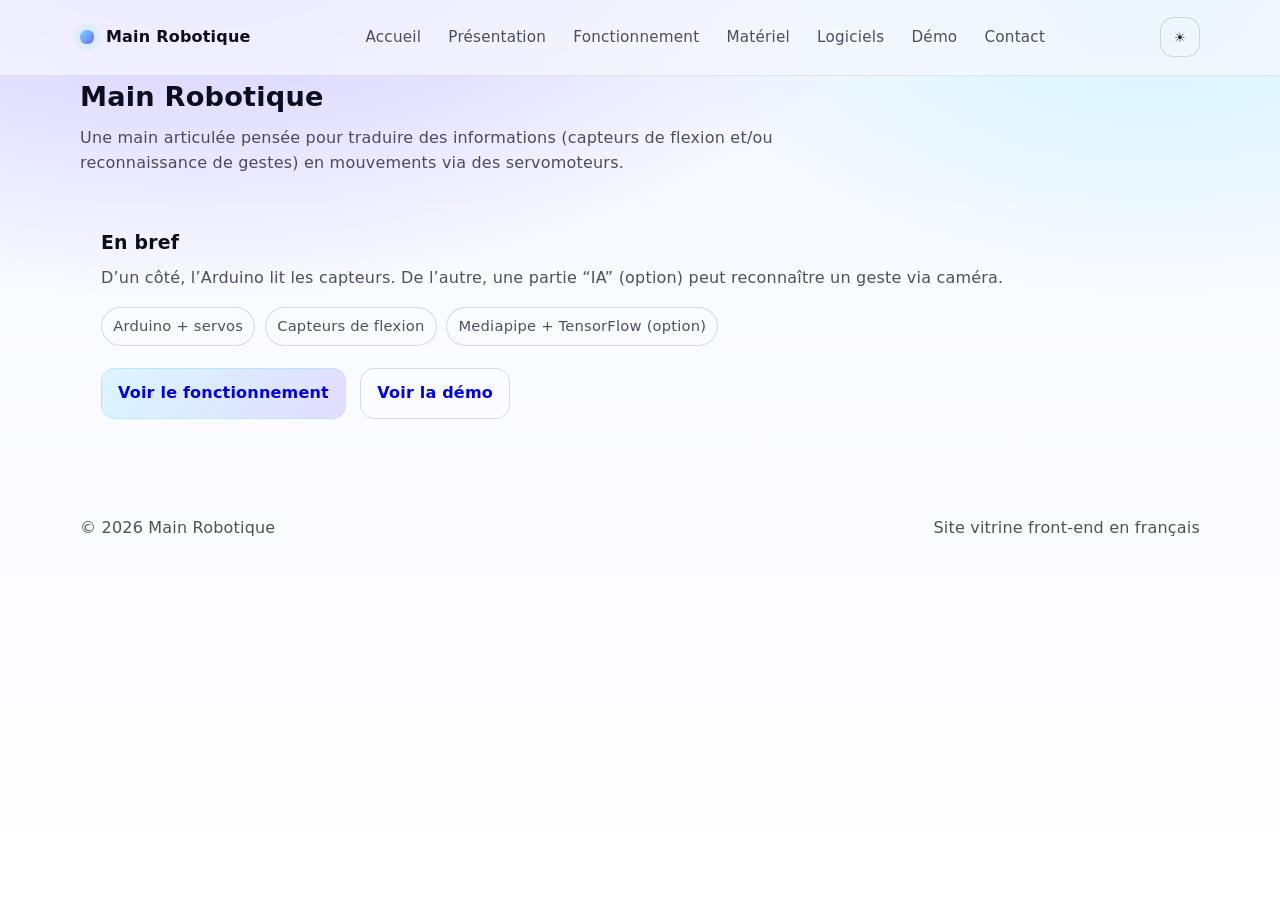
==== site/index.html @ 6cea6c26 "site" ====
<!doctype html>
<html lang="fr">
  <head>
    <meta charset="utf-8" />
    <meta name="viewport" content="width=device-width, initial-scale=1" />
    <meta
      name="description"
      content="Main Robotique : présentation d'une main articulée pilotée par capteurs et/ou reconnaissance de gestes."
    />
    <title>Main Robotique | Accueil</title>
    <link rel="stylesheet" href="stylesheet.css" />
    <script defer src="script.js"></script>
  </head>
  <body>
    <a class="skip-link" href="#contenu">Aller au contenu</a>

    <header class="site-header">
      <div class="container header-inner">
        <div class="brand">
          <span class="brand__mark" aria-hidden="true"></span>
          <span class="brand__text">Main Robotique</span>
        </div>

        <button class="icon-btn burger" type="button" aria-label="Ouvrir le menu" aria-controls="site-nav" aria-expanded="false">
          <span class="burger__lines" aria-hidden="true"></span>
        </button>

        <nav id="site-nav" class="site-nav" aria-label="Navigation principale">
          <a class="nav-link" href="./index.html">Accueil</a>
          <a class="nav-link" href="./presentation.html">Présentation</a>
          <a class="nav-link" href="./fonctionnement.html">Fonctionnement</a>
          <a class="nav-link" href="./materiel.html">Matériel</a>
          <a class="nav-link" href="./logiciels.html">Logiciels</a>
          <a class="nav-link" href="./demo.html">Démo</a>
          <a class="nav-link" href="./contact.html">Contact</a>
        </nav>

        <div class="header-actions">
          <button class="icon-btn theme-toggle" type="button" aria-label="Basculer le thème" title="Thème">
            <span aria-hidden="true" class="theme-toggle__icon">☾</span>
          </button>
        </div>
      </div>
    </header>

    <main id="contenu" class="container page">
      <div class="section-head">
        <h2>Main Robotique</h2>
        <p>
          Une main articulée pensée pour traduire des informations (capteurs de flexion et/ou reconnaissance de gestes)
          en mouvements via des servomoteurs.
        </p>
      </div>

      <div class="card">
        <h3>En bref</h3>
        <p class="muted" style="margin-top: 0.2rem">
          D’un côté, l’Arduino lit les capteurs. De l’autre, une partie “IA” (option) peut reconnaître un geste via caméra.
        </p>

        <div class="hero-badges" role="list" aria-label="Points clés" style="margin-top: 1rem">
          <span class="badge" role="listitem">Arduino + servos</span>
          <span class="badge" role="listitem">Capteurs de flexion</span>
          <span class="badge" role="listitem">Mediapipe + TensorFlow (option)</span>
        </div>

        <div class="hero-cta" style="margin-top: 1.4rem">
          <a class="btn btn-primary" href="./fonctionnement.html">Voir le fonctionnement</a>
          <a class="btn btn-ghost" href="./demo.html">Voir la démo</a>
        </div>
      </div>
    </main>

    <footer class="footer">
      <div class="container footer-inner">
        <span>© <span id="year"></span> Main Robotique</span>
        <span class="muted">Site vitrine front-end en français</span>
      </div>
    </footer>
  </body>
</html>
---- site/stylesheet.css ----
/* Styles complets (CSS unique) */
:root {
  --bg: #0b1020;
  --bg2: #0a0f1d;
  --surface: rgba(255, 255, 255, 0.06);
  --surface-2: rgba(255, 255, 255, 0.09);
  --border: rgba(255, 255, 255, 0.14);
  --text: #eaf2ff;
  --muted: rgba(234, 242, 255, 0.72);
  --muted-2: rgba(234, 242, 255, 0.55);
  --primary: #6ae4ff;
  --primary2: #7b61ff;
  --shadow: 0 18px 60px rgba(0, 0, 0, 0.45);
  --radius: 18px;
}

html[data-theme='light'] {
  --bg: #f7f8ff;
  --bg2: #ffffff;
  --surface: rgba(10, 15, 29, 0.05);
  --surface-2: rgba(10, 15, 29, 0.08);
  --border: rgba(10, 15, 29, 0.14);
  --text: #0a0f1d;
  --muted: rgba(10, 15, 29, 0.72);
  --muted-2: rgba(10, 15, 29, 0.55);
  --shadow: 0 18px 60px rgba(0, 0, 0, 0.12);
}

* {
  box-sizing: border-box;
}

html,
body {
  height: 100%;
}

body {
  margin: 0;
  background: radial-gradient(1200px 650px at 15% -10%, rgba(123, 97, 255, 0.34), transparent 60%),
    radial-gradient(900px 540px at 90% 0%, rgba(106, 228, 255, 0.25), transparent 55%),
    linear-gradient(180deg, var(--bg), var(--bg2));
  color: var(--text);
  font-family: system-ui, -apple-system, Segoe UI, Roboto, Arial, sans-serif;
  line-height: 1.55;
  letter-spacing: 0.2px;
}

.skip-link {
  position: absolute;
  left: 1rem;
  top: -4rem;
  background: var(--text);
  color: var(--bg);
  padding: 0.6rem 0.8rem;
  border-radius: 12px;
  text-decoration: none;
  z-index: 999;
  transition: top 0.2s ease;
}

.skip-link:focus {
  top: 1rem;
}

.container {
  width: min(1120px, 100% - 2rem);
  margin: 0 auto;
}

.page {
  padding-bottom: 2.5rem;
}

.site-header {
  position: sticky;
  top: 0;
  z-index: 50;
  background: rgba(11, 16, 32, 0.6);
  border-bottom: 1px solid rgba(255, 255, 255, 0.06);
  backdrop-filter: blur(10px);
}

html[data-theme='light'] .site-header {
  background: rgba(247, 248, 255, 0.7);
  border-bottom: 1px solid rgba(10, 15, 29, 0.08);
}

.header-inner {
  display: flex;
  align-items: center;
  justify-content: space-between;
  gap: 1rem;
  padding: 0.9rem 0;
}

.brand {
  display: flex;
  align-items: center;
  gap: 0.75rem;
  font-weight: 750;
}

.brand__mark {
  width: 14px;
  height: 14px;
  border-radius: 6px;
  background: linear-gradient(135deg, var(--primary), var(--primary2));
  box-shadow: 0 0 0 6px rgba(106, 228, 255, 0.12);
}

.brand__text {
  font-size: 1rem;
}

.site-nav {
  display: flex;
  align-items: center;
  gap: 0.2rem;
  padding: 0.15rem;
  border-radius: 999px;
}

.nav-link {
  color: var(--muted);
  text-decoration: none;
  padding: 0.55rem 0.75rem;
  border-radius: 999px;
  transition: background 160ms ease, color 160ms ease;
  white-space: nowrap;
  font-size: 0.95rem;
}

.nav-link:hover {
  background: rgba(255, 255, 255, 0.08);
  color: var(--text);
}

.icon-btn {
  border: 1px solid var(--border);
  background: rgba(255, 255, 255, 0.04);
  color: var(--text);
  height: 40px;
  width: 40px;
  border-radius: 14px;
  display: inline-flex;
  align-items: center;
  justify-content: center;
  cursor: pointer;
  transition: transform 120ms ease, background 120ms ease;
}

.icon-btn:hover {
  background: rgba(255, 255, 255, 0.07);
  transform: translateY(-1px);
}

.header-actions {
  display: flex;
  align-items: center;
  gap: 0.6rem;
}

.burger {
  display: none;
}

.burger__lines {
  width: 18px;
  height: 12px;
  border-top: 2px solid var(--text);
  border-bottom: 2px solid var(--text);
  position: relative;
}

.burger__lines::after {
  content: '';
  position: absolute;
  left: 0;
  right: 0;
  top: 50%;
  border-top: 2px solid var(--text);
  transform: translateY(-50%);
}

/* Theme */
html[data-theme='light'] .theme-toggle__icon {
  opacity: 0.9;
}

/* Focus */
:focus-visible {
  outline: 3px solid rgba(106, 228, 255, 0.35);
  outline-offset: 2px;
}

.hero {
  padding: 3.5rem 0 2.2rem;
}

.section {
  padding: 4.2rem 0;
}

.section--alt {
  background: rgba(255, 255, 255, 0.02);
  border-top: 1px solid rgba(255, 255, 255, 0.04);
  border-bottom: 1px solid rgba(255, 255, 255, 0.04);
}

.section-head {
  margin-bottom: 2rem;
}

.section-head h2 {
  margin: 0 0 0.5rem;
  font-size: 1.7rem;
}

.section-head p {
  margin: 0;
  color: var(--muted);
  max-width: 70ch;
}

.grid {
  display: grid;
  gap: 1.2rem;
}

.grid-2 {
  grid-template-columns: 1fr 1fr;
}

.grid-3 {
  grid-template-columns: repeat(3, 1fr);
}

.card {
  border-radius: var(--radius);
  border: 1px solid rgba(255, 255, 255, 0.12);
  background: rgba(255, 255, 255, 0.04);
  padding: 1.25rem;
  box-shadow: 0 0 0 rgba(0, 0, 0, 0);
}

.card h3 {
  margin: 0 0 0.5rem;
  font-size: 1.18rem;
}

.card--icon .card__icon {
  margin-bottom: 0.9rem;
  color: var(--primary);
}

.muted {
  color: var(--muted);
}

.small {
  font-size: 0.92rem;
}

.list {
  margin: 0.6rem 0 0;
  padding-left: 1.1rem;
  color: var(--muted);
}

.list li {
  margin: 0.45rem 0;
}

.steps {
  margin: 0;
  padding: 0;
  list-style: none;
  display: grid;
  gap: 1rem;
}

.step {
  border-radius: var(--radius);
  border: 1px solid rgba(255, 255, 255, 0.12);
  background: rgba(255, 255, 255, 0.03);
  display: grid;
  grid-template-columns: 54px 1fr;
  gap: 1rem;
  padding: 1.05rem;
}

.step__num {
  width: 54px;
  height: 54px;
  border-radius: 18px;
  border: 1px solid rgba(106, 228, 255, 0.25);
  background: rgba(106, 228, 255, 0.1);
  color: var(--text);
  display: flex;
  align-items: center;
  justify-content: center;
  font-weight: 850;
}

.step h3 {
  margin: 0;
  font-size: 1.15rem;
}

.callout {
  margin-top: 1.6rem;
  padding: 1rem 1.1rem;
  border-radius: var(--radius);
  border: 1px solid rgba(123, 97, 255, 0.22);
  background: linear-gradient(135deg, rgba(123, 97, 255, 0.16), rgba(106, 228, 255, 0.08));
  color: var(--muted);
}

.figure {
  margin: 0;
}

.figure__frame {
  border-radius: var(--radius);
  border: 1px solid rgba(255, 255, 255, 0.12);
  overflow: hidden;
  background: rgba(255, 255, 255, 0.03);
}

.figure img {
  display: block;
  width: 100%;
  height: auto;
}

.figure figcaption {
  margin-top: 0.75rem;
  color: var(--muted);
}

.btn {
  display: inline-flex;
  align-items: center;
  justify-content: center;
  padding: 0.75rem 1rem;
  border-radius: 14px;
  border: 1px solid var(--border);
  text-decoration: none;
  font-weight: 650;
  letter-spacing: 0.2px;
  transition: transform 120ms ease, background 120ms ease, border-color 120ms ease;
}

.btn:hover {
  transform: translateY(-1px);
}

.btn-primary {
  background: linear-gradient(135deg, rgba(106, 228, 255, 0.22), rgba(123, 97, 255, 0.2));
  border-color: rgba(106, 228, 255, 0.32);
}

.btn-ghost {
  background: transparent;
}

.badge {
  border: 1px solid var(--border);
  background: rgba(255, 255, 255, 0.03);
  padding: 0.45rem 0.7rem;
  border-radius: 999px;
  color: var(--muted);
  font-size: 0.92rem;
}

.hero-badges {
  margin-top: 1.25rem;
  display: flex;
  flex-wrap: wrap;
  gap: 0.6rem;
}

.hero-cta {
  display: flex;
  gap: 0.9rem;
  flex-wrap: wrap;
}

.codehint {
  margin: 0.75rem 0;
  padding: 0.85rem 0.95rem;
  border-radius: 16px;
  border: 1px solid rgba(255, 255, 255, 0.12);
  background: rgba(255, 255, 255, 0.03);
}

.codehint__title {
  font-weight: 800;
  margin-bottom: 0.25rem;
}

.codehint__text {
  color: var(--muted);
}

.form {
  display: grid;
  gap: 0.95rem;
}

.field {
  display: grid;
  gap: 0.35rem;
}

.field span {
  color: var(--muted);
  font-size: 0.95rem;
}

.field input,
.field textarea {
  width: 100%;
  border-radius: 14px;
  border: 1px solid rgba(255, 255, 255, 0.14);
  background: rgba(255, 255, 255, 0.03);
  color: var(--text);
  padding: 0.8rem 0.9rem;
  outline: none;
}

.field textarea {
  resize: vertical;
}

.field input:focus,
.field textarea:focus {
  border-color: rgba(106, 228, 255, 0.38);
  box-shadow: 0 0 0 4px rgba(106, 228, 255, 0.12);
}

.link-grid {
  display: grid;
  gap: 0.7rem;
  margin-top: 1rem;
}

.link-card {
  text-decoration: none;
  border-radius: 16px;
  border: 1px solid rgba(255, 255, 255, 0.12);
  background: rgba(255, 255, 255, 0.03);
  padding: 0.9rem 1rem;
  color: var(--text);
  transition: transform 120ms ease, background 120ms ease;
}

.link-card:hover {
  transform: translateY(-1px);
  background: rgba(255, 255, 255, 0.06);
}

.footer {
  padding: 2.2rem 0;
  border-top: 1px solid rgba(255, 255, 255, 0.06);
  color: var(--muted);
}

.footer-inner {
  display: flex;
  align-items: center;
  justify-content: space-between;
  gap: 1rem;
  flex-wrap: wrap;
}

@media (max-width: 980px) {
  .grid-3 {
    grid-template-columns: 1fr;
  }
  .grid-2 {
    grid-template-columns: 1fr;
  }
}

@media (max-width: 860px) {
  .burger {
    display: inline-flex;
  }

  .site-nav {
    position: absolute;
    top: 72px;
    left: 50%;
    transform: translateX(-50%);
    width: min(560px, calc(100% - 2rem));
    padding: 0.9rem;
    border-radius: 18px;
    background: rgba(11, 16, 32, 0.92);
    border: 1px solid rgba(255, 255, 255, 0.14);
    display: none;
    flex-direction: column;
    align-items: stretch;
    gap: 0.25rem;
  }

  html[data-theme='light'] .site-nav {
    background: rgba(247, 248, 255, 0.96);
  }

  .site-nav.is-open {
    display: flex;
  }

  .nav-link {
    width: 100%;
    padding: 0.75rem 0.9rem;
  }
}
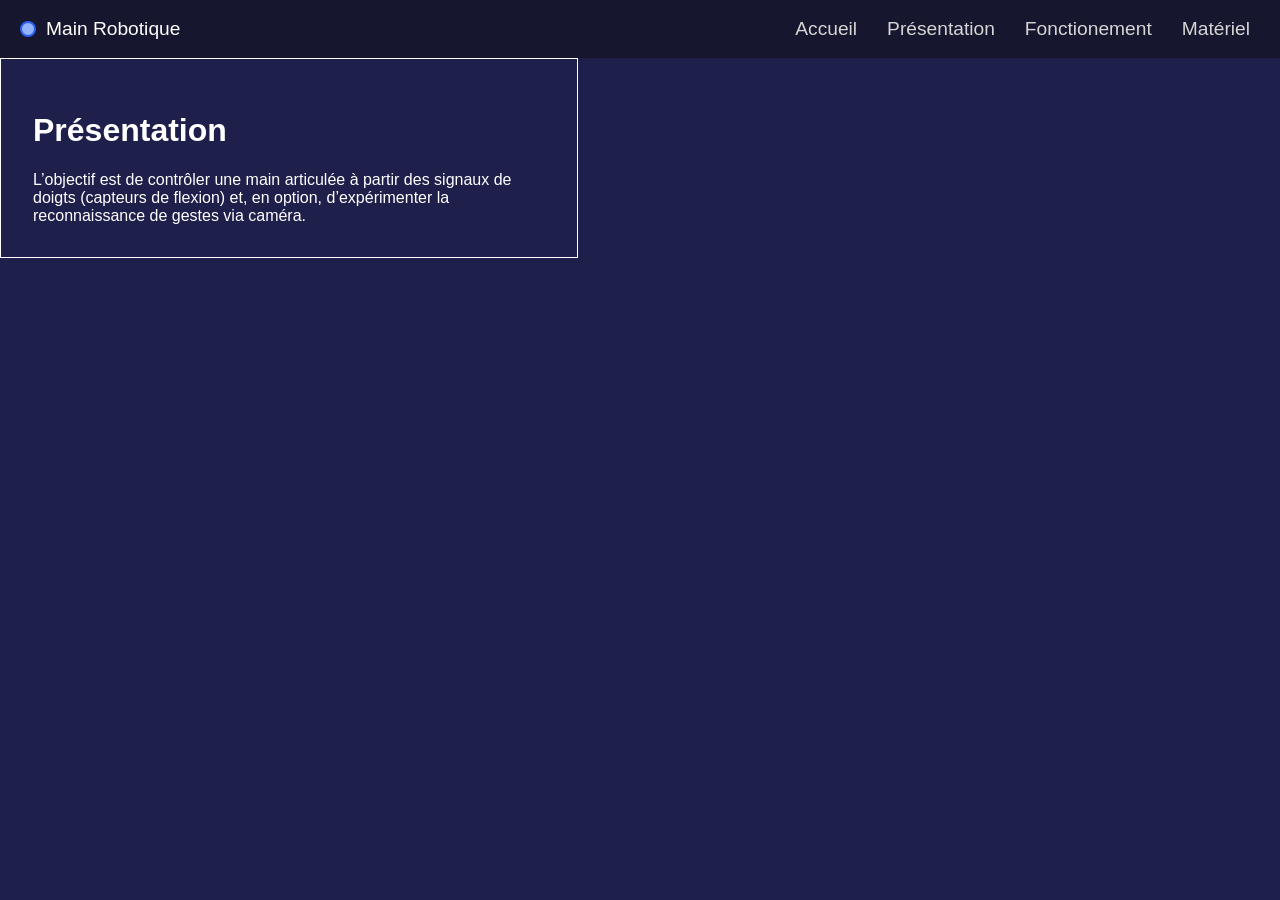
==== commit 9afaf701: "débout de la page d'accueil" ====
--- a/site/index.html
+++ b/site/index.html
@@ -1,82 +1,32 @@
-<!doctype html>
+<!DOCTYPE html>
+
 <html lang="fr">
-  <head>
-    <meta charset="utf-8" />
-    <meta name="viewport" content="width=device-width, initial-scale=1" />
-    <meta
-      name="description"
-      content="Main Robotique : présentation d'une main articulée pilotée par capteurs et/ou reconnaissance de gestes."
-    />
-    <title>Main Robotique | Accueil</title>
-    <link rel="stylesheet" href="stylesheet.css" />
-    <script defer src="script.js"></script>
-  </head>
-  <body>
-    <a class="skip-link" href="#contenu">Aller au contenu</a>
+    <head>
+        <meta charset="UTF-8">
+        <title>Main Robotique | Accueil</title>
+        <link rel="stylesheet" href="style.css">
+    </head>
+    <body>
+        
+        <!-- navigation bar  -->
+        <div class="navbar">
 
-    <header class="site-header">
-      <div class="container header-inner">
-        <div class="brand">
-          <span class="brand__mark" aria-hidden="true"></span>
-          <span class="brand__text">Main Robotique</span>
+            <div class="ball"></div>
+            <span>Main Robotique</span>
+
+
+            <a class="link" href="">Accueil</a>
+            <a class="link" href="">Présentation</a>
+            <a class="link" href="">Fonctionement</a>
+            <a class="link" href="">Matériel</a>
         </div>
+        
+        <div class="main-body">
 
-        <button class="icon-btn burger" type="button" aria-label="Ouvrir le menu" aria-controls="site-nav" aria-expanded="false">
-          <span class="burger__lines" aria-hidden="true"></span>
-        </button>
+            <h1>Présentation</h1>
+            L’objectif est de contrôler une main articulée à partir des signaux de doigts (capteurs de flexion) et, en option, d’expérimenter la reconnaissance de gestes via caméra.
 
-        <nav id="site-nav" class="site-nav" aria-label="Navigation principale">
-          <a class="nav-link" href="./index.html">Accueil</a>
-          <a class="nav-link" href="./presentation.html">Présentation</a>
-          <a class="nav-link" href="./fonctionnement.html">Fonctionnement</a>
-          <a class="nav-link" href="./materiel.html">Matériel</a>
-          <a class="nav-link" href="./logiciels.html">Logiciels</a>
-          <a class="nav-link" href="./demo.html">Démo</a>
-          <a class="nav-link" href="./contact.html">Contact</a>
-        </nav>
 
-        <div class="header-actions">
-          <button class="icon-btn theme-toggle" type="button" aria-label="Basculer le thème" title="Thème">
-            <span aria-hidden="true" class="theme-toggle__icon">☾</span>
-          </button>
         </div>
-      </div>
-    </header>
-
-    <main id="contenu" class="container page">
-      <div class="section-head">
-        <h2>Main Robotique</h2>
-        <p>
-          Une main articulée pensée pour traduire des informations (capteurs de flexion et/ou reconnaissance de gestes)
-          en mouvements via des servomoteurs.
-        </p>
-      </div>
-
-      <div class="card">
-        <h3>En bref</h3>
-        <p class="muted" style="margin-top: 0.2rem">
-          D’un côté, l’Arduino lit les capteurs. De l’autre, une partie “IA” (option) peut reconnaître un geste via caméra.
-        </p>
-
-        <div class="hero-badges" role="list" aria-label="Points clés" style="margin-top: 1rem">
-          <span class="badge" role="listitem">Arduino + servos</span>
-          <span class="badge" role="listitem">Capteurs de flexion</span>
-          <span class="badge" role="listitem">Mediapipe + TensorFlow (option)</span>
-        </div>
-
-        <div class="hero-cta" style="margin-top: 1.4rem">
-          <a class="btn btn-primary" href="./fonctionnement.html">Voir le fonctionnement</a>
-          <a class="btn btn-ghost" href="./demo.html">Voir la démo</a>
-        </div>
-      </div>
-    </main>
-
-    <footer class="footer">
-      <div class="container footer-inner">
-        <span>© <span id="year"></span> Main Robotique</span>
-        <span class="muted">Site vitrine front-end en français</span>
-      </div>
-    </footer>
-  </body>
-</html>
-
+    </body>
+</html>
--- a/site/style.css
+++ b/site/style.css
@@ -0,0 +1,76 @@
+
+/*      GLOBAL      */
+* {
+    font-family:Arial, Helvetica, sans-serif
+}
+
+body {
+    margin: 0px;
+    background-color: rgb(31, 31, 75);
+
+    color: white;
+}
+
+
+/*      NAVIGATION BAR     */
+.ball {
+    background-color: rgb(149, 178, 255);
+    width: 12px;
+    height: 12px;
+    border-radius: 50px;
+    border: 2px solid rgb(43, 96, 242);
+}
+
+
+/* containers */
+.navbar {
+    
+    display: flex;
+    flex-wrap: wrap;
+    /* height: 2em; */
+    padding: 8px 20px 8px 20px;
+    background-color: rgb(22, 22, 46);
+    justify-content: center;
+    align-items: center;
+    font-size: 1.2em;
+
+    gap: 10px;
+}
+
+
+
+.navbar span {
+    /* font-weight: bold; */
+    margin-right: auto;
+}
+
+/* links */
+.navbar a{
+    color: rgb(214, 214, 214);
+    text-decoration: none;
+}
+.navbar a:hover{
+    background-color: rgb(31, 31, 86);
+}
+.link {
+    background-color: rgb(22, 22, 46);
+    padding: 10px;
+    /* border: 2px solid black; */
+    border-radius: 999px;    
+}
+
+
+
+/*      MAIN CONTENT    */
+
+.main-body {
+    display: flex;
+    max-width: 40%;
+    flex-wrap: wrap;
+    border: 1px solid white;
+    height: auto;
+    padding: 2em;
+}
+
+
+
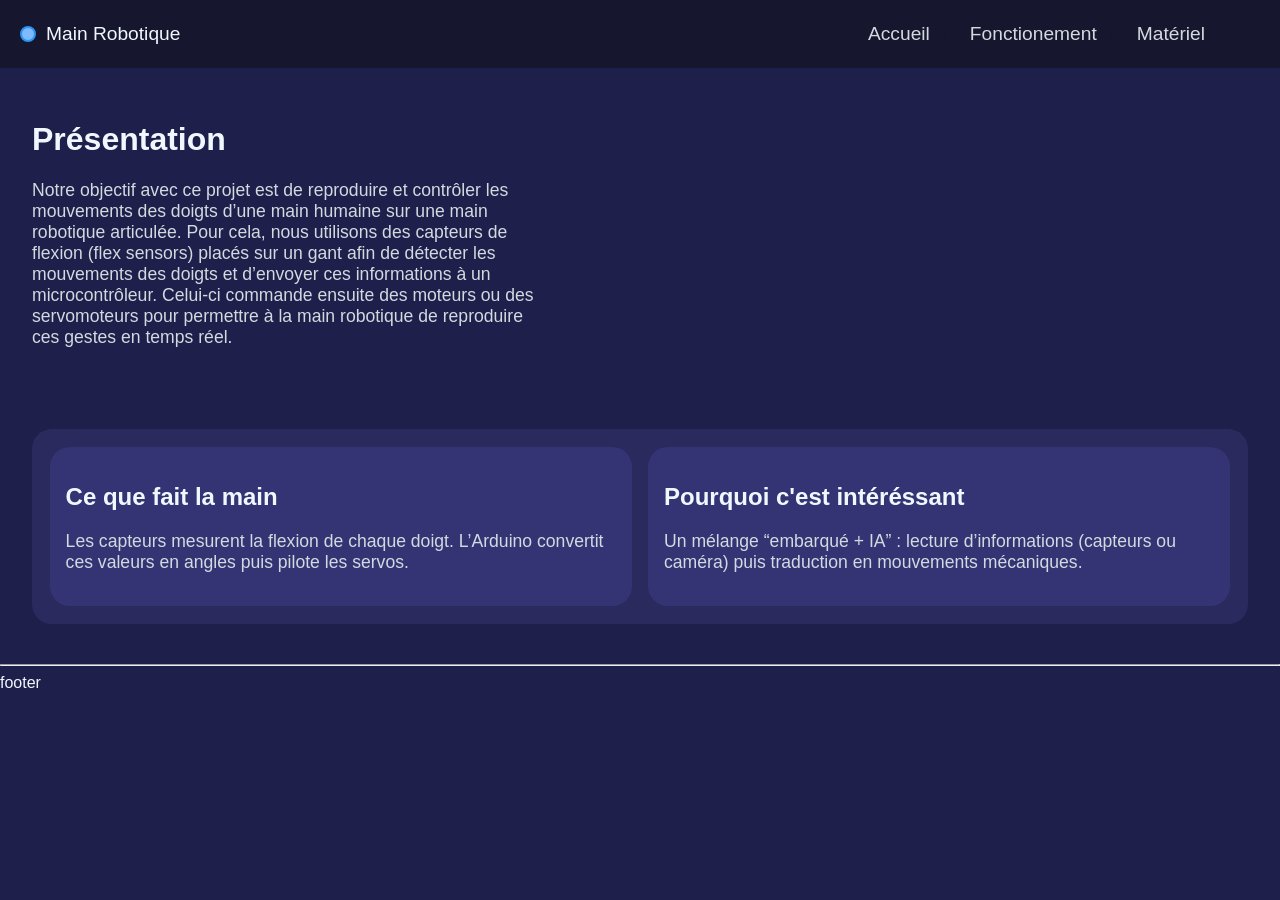
==== commit 0855d4d8: "page d'accueil 60%" ====
--- a/site/index.html
+++ b/site/index.html
@@ -15,18 +15,52 @@
             <span>Main Robotique</span>
 
 
-            <a class="link" href="">Accueil</a>
-            <a class="link" href="">Présentation</a>
-            <a class="link" href="">Fonctionement</a>
-            <a class="link" href="">Matériel</a>
+            <a href="">Accueil</a>
+            <!-- <a href="">Présentation</a> -->
+            <a href="">Fonctionement</a> 
+            <a style="margin-right: 40px;" href="">Matériel</a>
         </div>
         
         <div class="main-body">
 
-            <h1>Présentation</h1>
-            L’objectif est de contrôler une main articulée à partir des signaux de doigts (capteurs de flexion) et, en option, d’expérimenter la reconnaissance de gestes via caméra.
+            <div class="main-body-presentation">
+                <h1>Présentation</h1>
+                <p>
+                    Notre objectif avec ce projet est de reproduire et contrôler les 
+                    mouvements des doigts d’une main humaine sur une main robotique 
+                    articulée. Pour cela, nous utilisons des capteurs de flexion 
+                    (flex sensors) placés sur un gant afin de détecter les mouvements 
+                    des doigts et d’envoyer ces informations à un microcontrôleur. 
+                    Celui-ci commande ensuite des moteurs ou des servomoteurs pour 
+                    permettre à la main robotique de reproduire ces gestes en temps réel.
+                </p>
+            </div>
+            
+            
+            <div class="main-body-box">
+                <div>
+                    <h2>Ce que fait la main</h2>
+                    <p>
+                        Les capteurs mesurent la flexion de chaque doigt. 
+                        L’Arduino convertit ces valeurs en angles puis 
+                        pilote les servos.
+                    </p>
+                </div>
+                <div>
+                    <h2>Pourquoi c'est intéréssant</h2>
+                    <p>
+                        Un mélange “embarqué + IA” : lecture d’informations 
+                        (capteurs ou caméra) puis traduction en mouvements 
+                        mécaniques.
+                    </p>
+                </div>
 
+            </div>
+        </div>
 
-        </div>
+        <hr>
+        <footer>
+            footer
+        </footer>
     </body>
 </html>
--- a/site/style.css
+++ b/site/style.css
@@ -8,17 +8,17 @@
     margin: 0px;
     background-color: rgb(31, 31, 75);
 
-    color: white;
+    color: aliceblue;
 }
 
 
 /*      NAVIGATION BAR     */
 .ball {
-    background-color: rgb(149, 178, 255);
+    background-color: rgb(125, 186, 255);
     width: 12px;
     height: 12px;
     border-radius: 50px;
-    border: 2px solid rgb(43, 96, 242);
+    border: 2px solid rgb(43, 149, 242);
 }
 
 
@@ -46,17 +46,17 @@
 
 /* links */
 .navbar a{
-    color: rgb(214, 214, 214);
+    color: rgb(211, 218, 223);
     text-decoration: none;
+
+    background-color: rgb(22, 22, 46);
+    padding: 15px;
+    /* border: 2px solid black; */
+    border-radius: 60px;    
 }
 .navbar a:hover{
     background-color: rgb(31, 31, 86);
-}
-.link {
-    background-color: rgb(22, 22, 46);
-    padding: 10px;
-    /* border: 2px solid black; */
-    border-radius: 999px;    
+    color: aliceblue;
 }
 
 
@@ -65,12 +65,53 @@
 
 .main-body {
     display: flex;
+    flex-direction: column;
+    flex-wrap: wrap;
+    /* border: 1px solid white; */
+    
+}
+
+.main-body-presentation {
     max-width: 40%;
-    flex-wrap: wrap;
-    border: 1px solid white;
-    height: auto;
     padding: 2em;
 }
 
+.main-body p {
+    color: rgb(211, 218, 223);
+    font-size: 1.1em;
+}
+
+.main-body-box {
+
+    background-color: rgb(42, 42, 95);    
+
+    display: flex;
+    flex-direction: row; /* default */
+    
+    /* border: 1px solid white; */
+    border-radius: 20px;
+    
+    margin: 2em;
+    padding: 1.1em;
+    gap: 1em;
+
+    justify-content: center;
+
+    min-width: 100px;
+    min-height: 100px;
+}
 
 
+.main-body-box div{
+    
+    background-color: rgb(52, 52, 116);    
+    
+    /* border: 1px solid yellow; */
+    border-radius: 20px;
+
+    padding: 1em;
+
+    width: 100%;
+    /* min-width: 30%;
+    min-height: 30%; */
+}
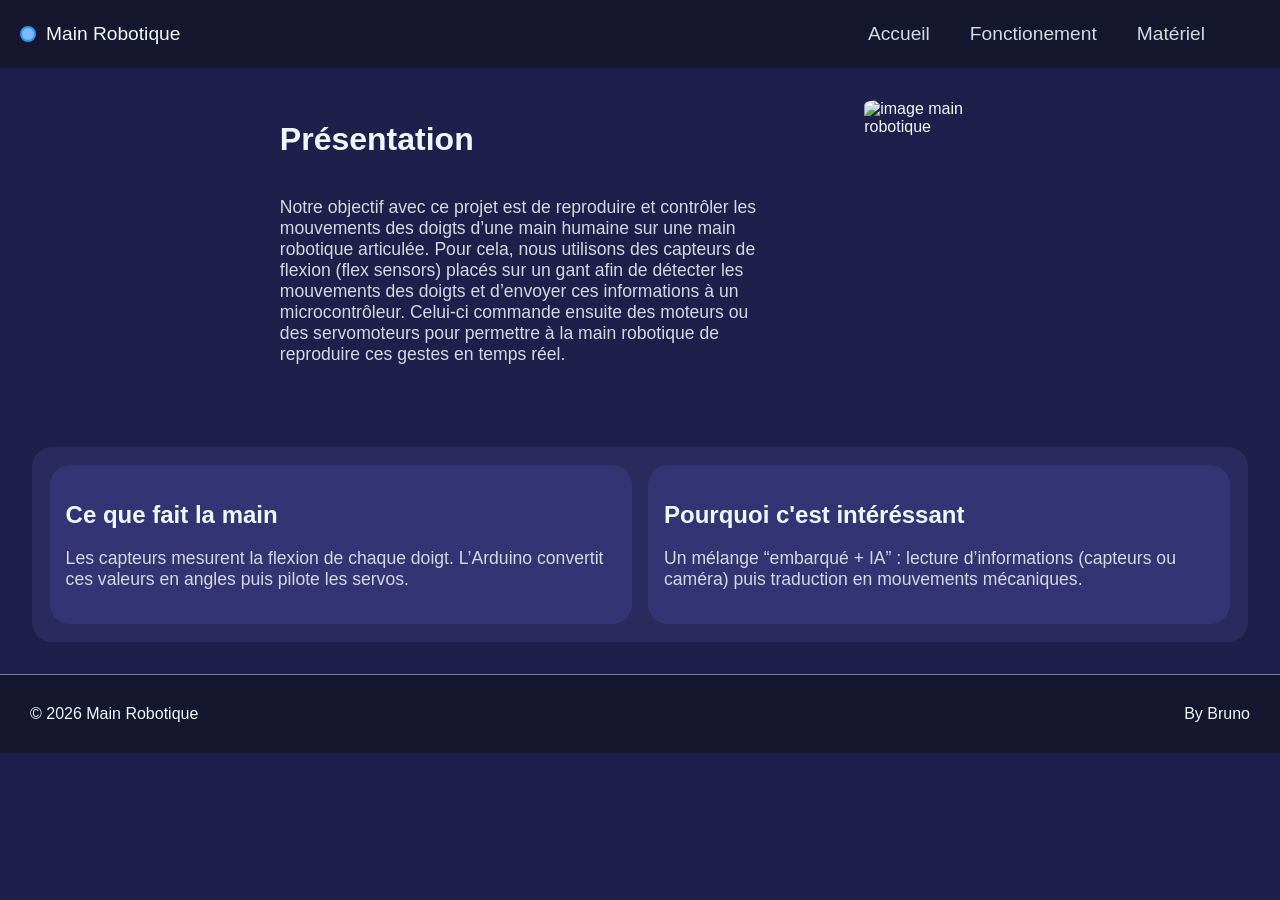
==== commit 64134886: "page d'accueil 99% finie" ====
--- a/site/index.html
+++ b/site/index.html
@@ -24,16 +24,28 @@
         <div class="main-body">
 
             <div class="main-body-presentation">
-                <h1>Présentation</h1>
-                <p>
-                    Notre objectif avec ce projet est de reproduire et contrôler les 
-                    mouvements des doigts d’une main humaine sur une main robotique 
-                    articulée. Pour cela, nous utilisons des capteurs de flexion 
-                    (flex sensors) placés sur un gant afin de détecter les mouvements 
-                    des doigts et d’envoyer ces informations à un microcontrôleur. 
-                    Celui-ci commande ensuite des moteurs ou des servomoteurs pour 
-                    permettre à la main robotique de reproduire ces gestes en temps réel.
-                </p>
+
+                <div>
+
+                    <h1>Présentation</h1>
+                    <p>
+                        Notre objectif avec ce projet est de reproduire et contrôler les 
+                        mouvements des doigts d’une main humaine sur une main robotique 
+                        articulée. Pour cela, nous utilisons des capteurs de flexion 
+                        (flex sensors) placés sur un gant afin de détecter les mouvements 
+                        des doigts et d’envoyer ces informations à un microcontrôleur. 
+                        Celui-ci commande ensuite des moteurs ou des servomoteurs pour 
+                        permettre à la main robotique de reproduire ces gestes en temps réel.
+                    </p>
+                </div>
+
+                <div>
+                    <!-- A CHANGER IMAGE AVEC COPYRIGHT -->
+                    <img id="main-body-presentation-img" src="https://imgs.search.brave.com/x-FzuUT1s3RArwM7NsZU1Vb2ZsSqp_BxWqaWwbDgQBs/rs:fit:500:0:1:0/g:ce/aHR0cHM6Ly93d3cu/Z2VuZXJhdGlvbnJv/Ym90cy5jb20vMjA5/ODYtcHJvZHVjdF9j/YXRlcy9tYWluLXJv/Ym90aXF1ZS1yaDU2/ZGZ4LmpwZw" alt="image main robotique" title="Image ilistrative (il faut changer à cause de copyright)">
+                </div>                
+                
+
+
             </div>
             
             
@@ -58,9 +70,12 @@
             </div>
         </div>
 
-        <hr>
         <footer>
-            footer
+            <div style="display: flex; ">
+                &copy; 2026 Main Robotique
+                <div style="margin-left: auto;">By Bruno</div>
+            </div>
+            
         </footer>
     </body>
 </html>
--- a/site/style.css
+++ b/site/style.css
@@ -33,6 +33,7 @@
     justify-content: center;
     align-items: center;
     font-size: 1.2em;
+
 
     gap: 10px;
 }
@@ -72,9 +73,31 @@
 }
 
 .main-body-presentation {
+    
+    /* border: 1px solid yellow; */
+    
+    display: flex;
+
+    justify-content: center;
+
+    padding: 2em;
+    gap: 4em;
+}
+.main-body-presentation div{
+
+    /* border: 1px solid yellow; */
+    
+    display: flex;
+    flex-direction: column;
+    
     max-width: 40%;
-    padding: 2em;
 }
+#main-body-presentation-img {
+    max-width: 60%; 
+    align-self: center;
+    border-radius: 15%;
+}
+
 
 .main-body p {
     color: rgb(211, 218, 223);
@@ -114,4 +137,13 @@
     width: 100%;
     /* min-width: 30%;
     min-height: 30%; */
+}
+
+/* FOOTER */
+
+footer {
+    background-color: rgb(22, 22, 46);
+    
+    border-top: 0.5px solid rgb(123, 123, 151);
+    padding: 30px;
 }
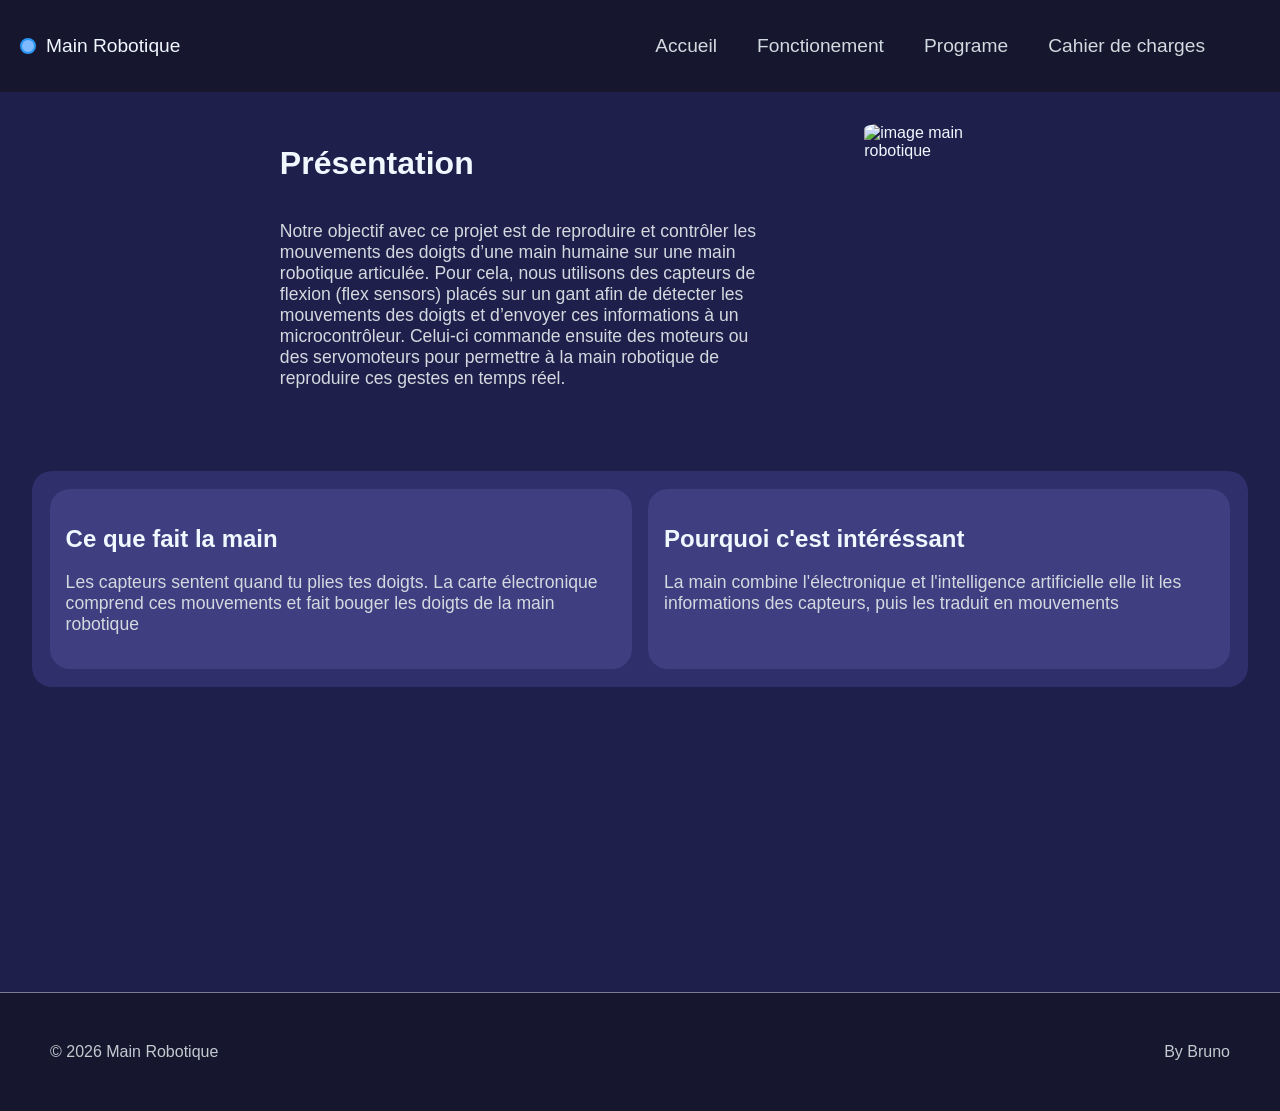
==== commit 670dabe4: "fichier rénomé" ====
--- a/site/index.html
+++ b/site/index.html
@@ -4,29 +4,29 @@
     <head>
         <meta charset="UTF-8">
         <title>Main Robotique | Accueil</title>
-        <link rel="stylesheet" href="style.css">
+        <link rel="stylesheet" href="css/style.css">
+        <link rel="stylesheet" href="css/Accueil.css">
     </head>
     <body>
         
         <!-- navigation bar  -->
-        <div class="navbar">
+        <header class="navbar">
 
             <div class="ball"></div>
             <span>Main Robotique</span>
 
 
-            <a href="">Accueil</a>
-            <!-- <a href="">Présentation</a> -->
-            <a href="">Fonctionement</a> 
-            <a style="margin-right: 40px;" href="">Matériel</a>
-        </div>
+            <a href="Accueil.html">Accueil</a>  <!-- Présentation -->
+            <a href="Fonctionemment.html">Fonctionement</a> <!-- materiel + fonctionement -->
+            <a href="Programe.html">Programe</a> 
+            <a style="margin-right: 40px;" href="Cahier-de-charges.html">Cahier de charges</a>
+        </header>
         
-        <div class="main-body">
+        <main class="main-body">
 
             <div class="main-body-presentation">
 
                 <div>
-
                     <h1>Présentation</h1>
                     <p>
                         Notre objectif avec ce projet est de reproduire et contrôler les 
@@ -41,11 +41,9 @@
 
                 <div>
                     <!-- A CHANGER IMAGE AVEC COPYRIGHT -->
-                    <img id="main-body-presentation-img" src="https://imgs.search.brave.com/x-FzuUT1s3RArwM7NsZU1Vb2ZsSqp_BxWqaWwbDgQBs/rs:fit:500:0:1:0/g:ce/aHR0cHM6Ly93d3cu/Z2VuZXJhdGlvbnJv/Ym90cy5jb20vMjA5/ODYtcHJvZHVjdF9j/YXRlcy9tYWluLXJv/Ym90aXF1ZS1yaDU2/ZGZ4LmpwZw" alt="image main robotique" title="Image ilistrative (il faut changer à cause de copyright)">
-                </div>                
+                    <img id="main-body-presentation-img" src="/resources/main-robot.png" alt="image main robotique" title="Image ilistrative">
+                </div>
                 
-
-
             </div>
             
             
@@ -53,22 +51,22 @@
                 <div>
                     <h2>Ce que fait la main</h2>
                     <p>
-                        Les capteurs mesurent la flexion de chaque doigt. 
-                        L’Arduino convertit ces valeurs en angles puis 
-                        pilote les servos.
+                        Les capteurs sentent quand tu plies tes doigts. 
+                        La carte électronique comprend ces mouvements et fait bouger les doigts 
+                        de la main robotique
                     </p>
                 </div>
                 <div>
                     <h2>Pourquoi c'est intéréssant</h2>
                     <p>
-                        Un mélange “embarqué + IA” : lecture d’informations 
-                        (capteurs ou caméra) puis traduction en mouvements 
-                        mécaniques.
+                        La main combine l'électronique et l'intelligence artificielle 
+                        elle lit les informations des capteurs, puis les 
+                        traduit en mouvements
                     </p>
                 </div>
 
             </div>
-        </div>
+        </main>
 
         <footer>
             <div style="display: flex; ">
--- a/site/css/style.css
+++ b/site/css/style.css
@@ -0,0 +1,75 @@
+
+/*      INDEX.HTMl      */
+* {
+    font-family:Arial, Helvetica, sans-serif
+}
+
+body {
+    margin: 0px;
+    background-color: rgb(31, 31, 75);
+
+    color: aliceblue;
+
+}
+
+/*      NAVIGATION BAR     */
+.ball {
+    background-color: rgb(125, 186, 255);
+    width: 12px;
+    height: 12px;
+    border-radius: 50px;
+    border: 2px solid rgb(43, 149, 242);
+}
+
+.navbar {
+    
+    display: flex;
+    flex-wrap: wrap;
+    /* height: 2em; */
+    padding: 20px 20px 20px 20px;
+    background-color: rgb(22, 22, 46);
+    justify-content: center;
+    align-items: center;
+    font-size: 1.2em;
+
+    gap: 10px;
+}
+
+
+
+.navbar span {
+    /* font-weight: bold; */
+    margin-right: auto;
+}
+
+/* links */
+.navbar a{
+    color: rgb(211, 218, 223);
+    text-decoration: none;
+
+    background-color: rgb(22, 22, 46);
+    padding: 15px;
+    /* border: 2px solid black; */
+    border-radius: 60px;    
+}
+
+.navbar a:hover{
+    background-color: rgb(31, 31, 86);
+    color: aliceblue;
+}
+
+/* MAIN */
+main {
+    min-height: 100vh;    
+}
+
+/* FOOTER */
+
+footer {
+    background-color: rgb(22, 22, 46);
+    color: rgb(195, 202, 208);
+
+    border-top: 0.5px solid rgb(123, 123, 151);
+    padding: 50px;
+    
+}
--- a/site/css/Accueil.css
+++ b/site/css/Accueil.css
@@ -0,0 +1,75 @@
+/*      MAIN CONTENT    */
+
+.main-body {
+    display: flex;
+    flex-direction: column;
+    flex-wrap: wrap;
+    /* border: 1px solid white; */
+}
+
+.main-body-presentation {
+    
+    /* border: 1px solid yellow; */
+    
+    display: flex;
+
+    justify-content: center;
+
+    padding: 2em;
+    gap: 4em;
+}
+.main-body-presentation div{
+
+    /* border: 1px solid yellow; */
+    
+    display: flex;
+    flex-direction: column;
+    
+    max-width: 40%;
+}
+#main-body-presentation-img {
+    max-width: 60%; 
+    align-self: center;
+    border-radius: 15%;
+}
+
+
+.main-body p {
+    color: rgb(211, 218, 223);
+    font-size: 1.1em;
+}
+
+.main-body-box {
+
+    background-color: rgb(47, 47, 107);    
+
+    display: flex;
+    flex-direction: row; /* default */
+    
+    /* border: 1px solid white; */
+    border-radius: 20px;
+    
+    margin: 2em;
+    padding: 1.1em;
+    gap: 1em;
+
+    justify-content: center;
+
+    min-width: 100px;
+    min-height: 100px;
+}
+
+
+.main-body-box div{
+    
+    background-color: rgb(62, 62, 128);    
+    
+    /* border: 1px solid yellow; */
+    border-radius: 20px;
+
+    padding: 1em;
+
+    width: 100%;
+    /* min-width: 30%;
+    min-height: 30%; */
+}
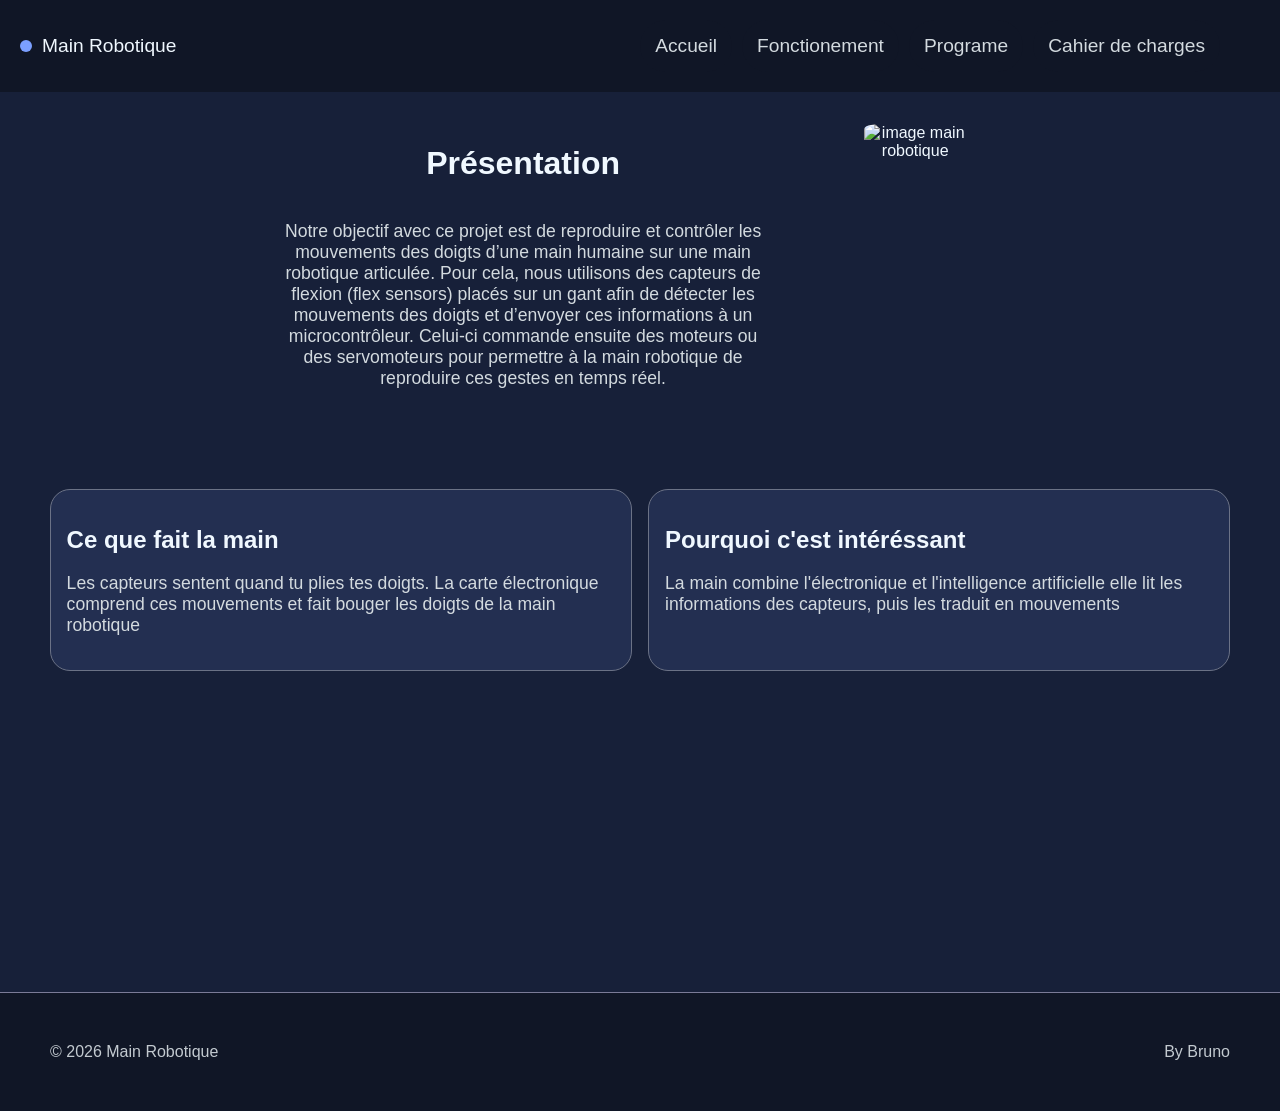
==== commit df594a28: "programe" ====
--- a/site/index.html
+++ b/site/index.html
@@ -16,7 +16,7 @@
             <span>Main Robotique</span>
 
 
-            <a href="Accueil.html">Accueil</a>  <!-- Présentation -->
+            <a href="index.html">Accueil</a>  <!-- Présentation -->
             <a href="Fonctionemment.html">Fonctionement</a> <!-- materiel + fonctionement -->
             <a href="Programe.html">Programe</a> 
             <a style="margin-right: 40px;" href="Cahier-de-charges.html">Cahier de charges</a>
--- a/site/css/style.css
+++ b/site/css/style.css
@@ -6,7 +6,7 @@
 
 body {
     margin: 0px;
-    background-color: rgb(31, 31, 75);
+    background-color: rgb(23, 32, 57);
 
     color: aliceblue;
 
@@ -14,11 +14,11 @@
 
 /*      NAVIGATION BAR     */
 .ball {
-    background-color: rgb(125, 186, 255);
+    background-color: rgb(147, 176, 255);
     width: 12px;
     height: 12px;
     border-radius: 50px;
-    border: 2px solid rgb(43, 149, 242);
+    background-color: rgb(123, 159, 255);
 }
 
 .navbar {
@@ -27,7 +27,7 @@
     flex-wrap: wrap;
     /* height: 2em; */
     padding: 20px 20px 20px 20px;
-    background-color: rgb(22, 22, 46);
+    background-color: rgb(16, 22, 38);
     justify-content: center;
     align-items: center;
     font-size: 1.2em;
@@ -47,14 +47,14 @@
     color: rgb(211, 218, 223);
     text-decoration: none;
 
-    background-color: rgb(22, 22, 46);
+    background-color: rgb(16, 22, 38);
     padding: 15px;
     /* border: 2px solid black; */
     border-radius: 60px;    
 }
 
 .navbar a:hover{
-    background-color: rgb(31, 31, 86);
+    background-color: rgb(25, 41, 86);
     color: aliceblue;
 }
 
@@ -66,7 +66,7 @@
 /* FOOTER */
 
 footer {
-    background-color: rgb(22, 22, 46);
+    background-color: rgb(16, 22, 38);
     color: rgb(195, 202, 208);
 
     border-top: 0.5px solid rgb(123, 123, 151);
--- a/site/css/Accueil.css
+++ b/site/css/Accueil.css
@@ -10,6 +10,7 @@
 .main-body-presentation {
     
     /* border: 1px solid yellow; */
+    text-align: center;
     
     display: flex;
 
@@ -41,7 +42,7 @@
 
 .main-body-box {
 
-    background-color: rgb(47, 47, 107);    
+    /* background-color: rgb(23, 32, 57); */
 
     display: flex;
     flex-direction: row; /* default */
@@ -62,9 +63,9 @@
 
 .main-body-box div{
     
-    background-color: rgb(62, 62, 128);    
+    background-color: rgb(35, 47, 81);
     
-    /* border: 1px solid yellow; */
+    border: 1px solid rgb(107, 114, 134);
     border-radius: 20px;
 
     padding: 1em;
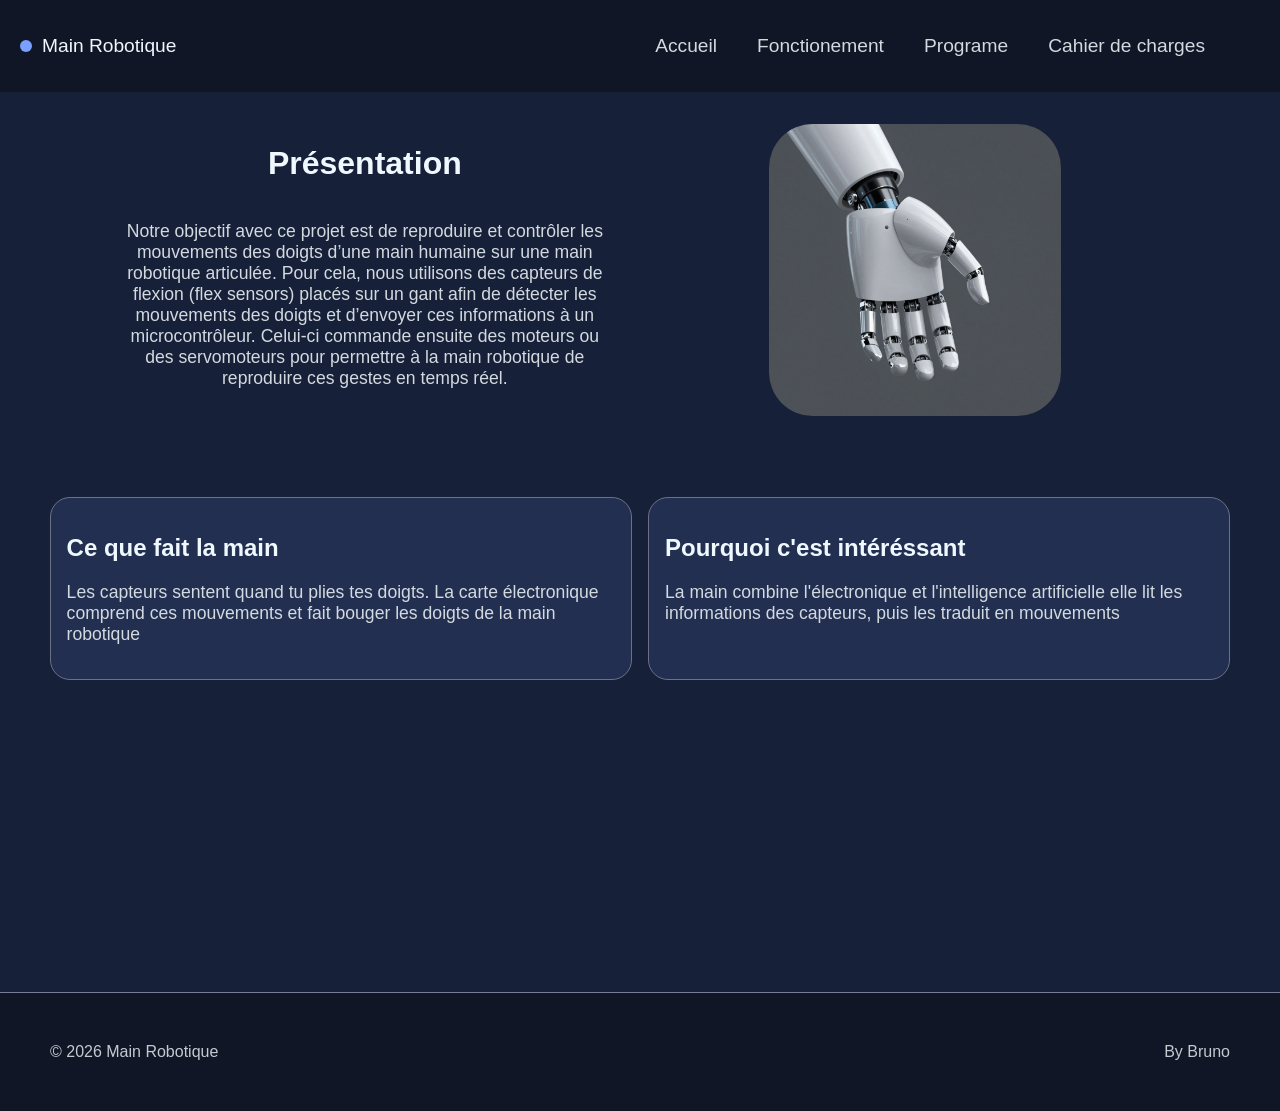
==== commit 5e469164: "fix image issue" ====
--- a/site/index.html
+++ b/site/index.html
@@ -41,7 +41,7 @@
 
                 <div>
                     <!-- A CHANGER IMAGE AVEC COPYRIGHT -->
-                    <img id="main-body-presentation-img" src="/resources/main-robot.png" alt="image main robotique" title="Image ilistrative">
+                    <img id="main-body-presentation-img" src="resources/main-robot.png" alt="image main robotique" title="Image ilistrative">
                 </div>
                 
             </div>
@@ -76,4 +76,4 @@
             
         </footer>
     </body>
-</html>+</html>
